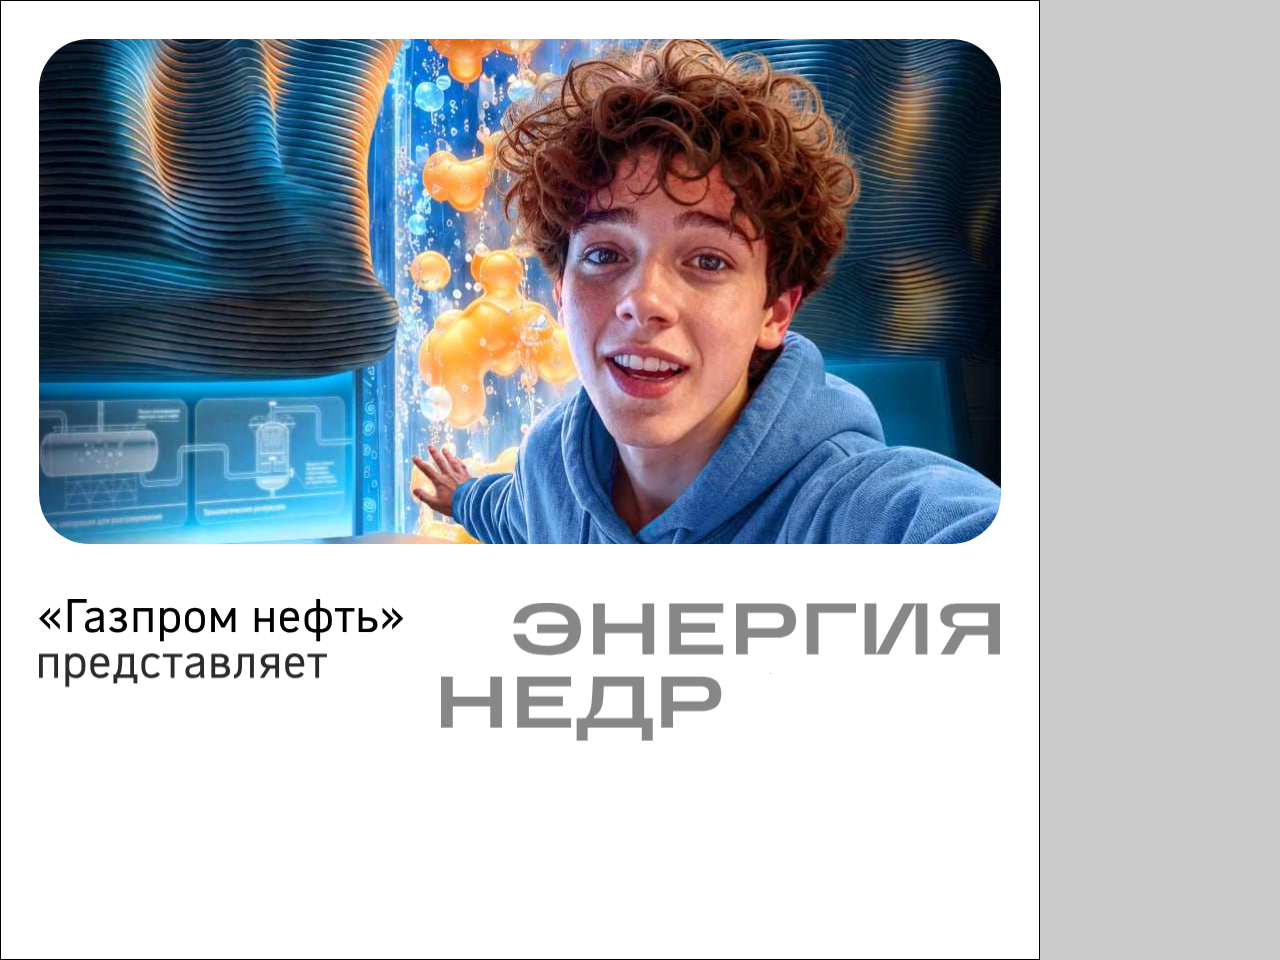
==== adap_1060x1400_new/index.html @ c8fe0cfa "Add files via upload" ====
<!DOCTYPE html>
<html lang="ru">

<head>

    <meta charset="UTF-8">
    <meta name="viewport" content="width=device-width, initial-scale=1.0">

    <title>Энергия недр</title>

    <link rel="stylesheet" href="style.css">

</head>

<body>
         <a href="%banner.reference_mrc_user1%" target="%banner.target%" id="Stage">


<div id="banner">


    <!-- =====================================================
         1. PHOTO
    ====================================================== -->

    <div class="photo">

        <img src="img/photo.jpg" alt="">

    </div>



    <!-- =====================================================
         2. MAIN CONTENT
    ====================================================== -->

    <div class="main-content">
          <div class="content-scale">

                  <!-- ГАЗПРОМ НЕФТЬ / ПРЕДСТАВЛЯЕТ -->
                  <div class="present-block">

                      <img class="gazprom" src="img/gazprom.svg" alt="Газпром нефть">
                      <img class="presents" src="img/presents.svg" alt="представляет">
                  </div>


                  <!-- ЭНЕРГИЯ НЕДР -->

                  <div class="brand">
                      <img class="logo" src="img/logo.svg" alt="Энергия недр">

                      <!-- ВЫСТАВКА-ОТКРЫТИЕ -->
                      <div class="exhibition">
                         <img class="exhibition-text" src="img/exhibition.svg" alt="Выставка-открытие">
                         <svg class="exhibition-outline"><rect class="outline-path"/></svg>
                      </div>

                 </div>





                  <!-- ХАНТЫ-МАНСИЙСК -->

                  <img class="location"
                       src="img/location.png"
                       alt="">



                  <!-- ПРИ ПОДДЕРЖКЕ -->

                  <img class="support"
                       src="img/supp.png"
                       alt="">
          </div>


    </div>



    <!-- =====================================================
         3. FOOTER
    ====================================================== -->

    <div class="footer">

        <img class="legal"
             src="img/legal.png"
             alt="">

        <img class="age"
             src="img/age.svg"
             alt="6+">

    </div>


</div>

</a>

<script src="gsap.min.js"></script>
<script src="script.js"></script>


</body>

</html>
---- adap_1060x1400_new/style.css ----
/* =========================================================
   RESET
========================================================= */

*{
    box-sizing:border-box;
}

html,
body{
    margin:0;
    padding:0;
    width:100%;
    height:100%;
}

body{
    background:#ccc;
    overflow:auto;
}


/* =========================================================
   BANNER

   MAX: 1040 × 1600
   MIN: 330 × 960

   ЛОГИКА МАСШТАБА:

   1040 → 890px:
   графика остается 100%

   ниже 890px:
   графика начинает пропорционально уменьшаться

   425px и ниже:
   дополнительно меняется композиция
========================================================= */

#banner{
    position:relative;

    width:clamp(330px, 100vw, 1040px);
    height:clamp(960px, 100vh, 1600px);

    max-width:1040px;
    max-height:1600px;

    overflow:hidden;

    background:#fff;

    /* рамка входит внутрь размера */
    border:1px solid #000;

    /*
       По умолчанию графика 100%.
       Ниже 890px переменная будет переопределена.
    */
    --scale:1;

    /*
       Поля НЕ зависят от --scale.
       Они плавно меняются отдельно.
    */
    --side:clamp(12px, 3.65vw, 38px);

    display:flex;
    flex-direction:column;

    padding:
        var(--side)
        var(--side)
        clamp(8px, 1.7vw, 18px);
}


/* =========================================================
   1. PHOTO

   Фото не использует --scale.
   Оно адаптируется самостоятельно.
========================================================= */

.photo{
    position:relative;

    flex:none;

    width:100%;
    height:56%;

    overflow:hidden;

    border-radius:clamp(18px, 4.8vw, 50px);

    transform-origin:center center;
}

.photo img{
    display:block;

    width:100%;
    height:100%;
    right:0;

    object-fit:cover;
    object-position:center center;
}


/* =========================================================
   2. MAIN CONTENT

   Занимает все пространство между PHOTO и FOOTER.
========================================================= */

.main-content{
    position:relative;

    flex:1;

    min-height:0;

    width:100%;
}


/* =========================================================
   ГАЗПРОМ НЕФТЬ + ПРЕДСТАВЛЯЕТ
========================================================= */

.present-block{
    position:absolute;

    left:0;
    top:55px ;

    display:flex;
    flex-direction:column;

    align-items:flex-start;
}


/* =========================================================
   ГАЗПРОМ НЕФТЬ
========================================================= */

.gazprom{
    display:block;
    width:auto;
    height:auto;
}

/* =========================================================
   ПРЕДСТАВЛЯЕТ
========================================================= */

.presents{
    display:block;
    width:auto;
    height:auto;
    margin-top:8px;
}

/* =========================================================
   BRAND

   ЭНЕРГИЯ НЕДР + ВЫСТАВКА-ОТКРЫТИЕ
========================================================= */

.brand{
    right:0;
    top:48px;
    position: absolute;
}


/* =========================================================
   ЭНЕРГИЯ НЕДР
========================================================= */

.logo{
    position:relative;
    display:block;
    width:auto;
    height:auto;
}


/* =========================================================
   ВЫСТАВКА-ОТКРЫТИЕ
========================================================= */

.exhibition{
    position:absolute;

    right:0;
    bottom:0;

    width:260px;
    height:58px;

    display:flex;
    align-items:center;
    justify-content:center;
}

.exhibition-text{
    position:relative;
    display:block;

    width:auto;
    height:auto;

    z-index:2;
}

.exhibition-outline{
    position:absolute;

    left:0;
    top:0;

    width:100%;
    height:100%;

    overflow:visible;

    z-index:1;
}

.outline-path{
    fill:none;
    stroke:#000;
    stroke-width:1;
    vector-effect:non-scaling-stroke;
}


/* =========================================================
   LOCATION
   Ханты-Мансийск
========================================================= */

.location{
    position:absolute;
    left:0;
    top:55%;

    display:block;
    width:auto;
    height:auto;

    transform:translateY(-50%);
}

/* =========================================================
   SUPPORT
========================================================= */

.support{
    position:absolute;
    right:0;
    top:55%;

    display:block;
    width:auto;
    height:auto;

    transform:translateY(-50%);
}


/* =========================================================
   3. FOOTER

   Всегда находится внизу баннера.
========================================================= */

.footer{
    position:relative;

    flex:none;

    width:100%;
    height:calc(55px * var(--scale));

    display:flex;

    align-items:flex-end;
    justify-content:space-between;
}


/* =========================================================
   LEGAL
========================================================= */

.legal{
    display:block;
    width:auto;
    height:auto;
}

.age{
    display:block;
    width:auto;
    height:auto;
}

/* =========================================================

   950--425px

   пропорциональное Масштабирование 
========================================================= */

.content-scale{
    position:absolute;
    left:0;
    top:0;
    width:100%;
    height:100%;
}


@media (max-width:949px){

    .content-scale{
        transform:scale(calc(100vw / 950));
        width:calc(100% * 950 / 100vw);
        height:calc(100% * 950 / 100vw);
    }

}





/* =========================================================
   MOBILE
   425px И МЕНЬШЕ
========================================================= */

@media (max-width:425px){

    #banner{
        padding-left:12px;
        padding-right:12px;
        padding-top:12px;
        padding-bottom:8px;
    }

    /* =====================================================
       PHOTO
       Фото занимает верхнюю часть.
       Показываем изображение полностью по высоте.
    ===================================================== */

    .photo{
        height:48%;
        border-radius:18px;
        display:flex;
        align-items:center;
        justify-content:center;
        background:#fff;
    }

        .photo img{
        width:auto;
        height:100%;
        max-width:none;

        object-fit:initial;

        position:absolute;
        left:30%;
        top:0;
        transform:translateX(-50%);
}
    /* =====================================================
       MAIN
       Контент занимает около 40% высоты баннера
    ===================================================== */

    .main-content{
        position:relative;
        flex:1;
        width:100%;
        min-height:0;
    }

    .content-scale{
        position:absolute;
        inset:0;
        width:100%;
        height:100%;
    }


    /* =====================================================
       ГАЗПРОМ
       Полностью влево
    ===================================================== */

    .present-block{
        left:0;
        top:3%;
        transform:none;
        align-items:flex-start;
    }

    .presents{
        margin-top:6px;
    }

    /* =====================================================
       ЛОГО
    ===================================================== */

    .brand{
        left:0;
        right:auto;
        top:28%;
        width:100%;
        transform:none;
    }

    /* =====================================================
       LOCATION
    ===================================================== */

    .location{
        left:0;
        top:58%;
        transform:none;
    }


    /* =====================================================
       SUPPORT
    ===================================================== */

.support{
    left:auto;
    right:0;
    top:76%;
    transform:none;
}

    /* =====================================================
       FOOTER
    ===================================================== */

    .footer .legal{
        max-width:calc(100% - 35px);
        height:auto;
    }

    .footer{
    position:relative;
    flex:none;
    width:100%;
    height:auto;
    min-height:28px;

    display:flex;
    align-items:flex-end;
    justify-content:space-between;

    overflow:visible;
}
    
    .footer .age{
    flex:none;
    margin-left:8px;
}

}
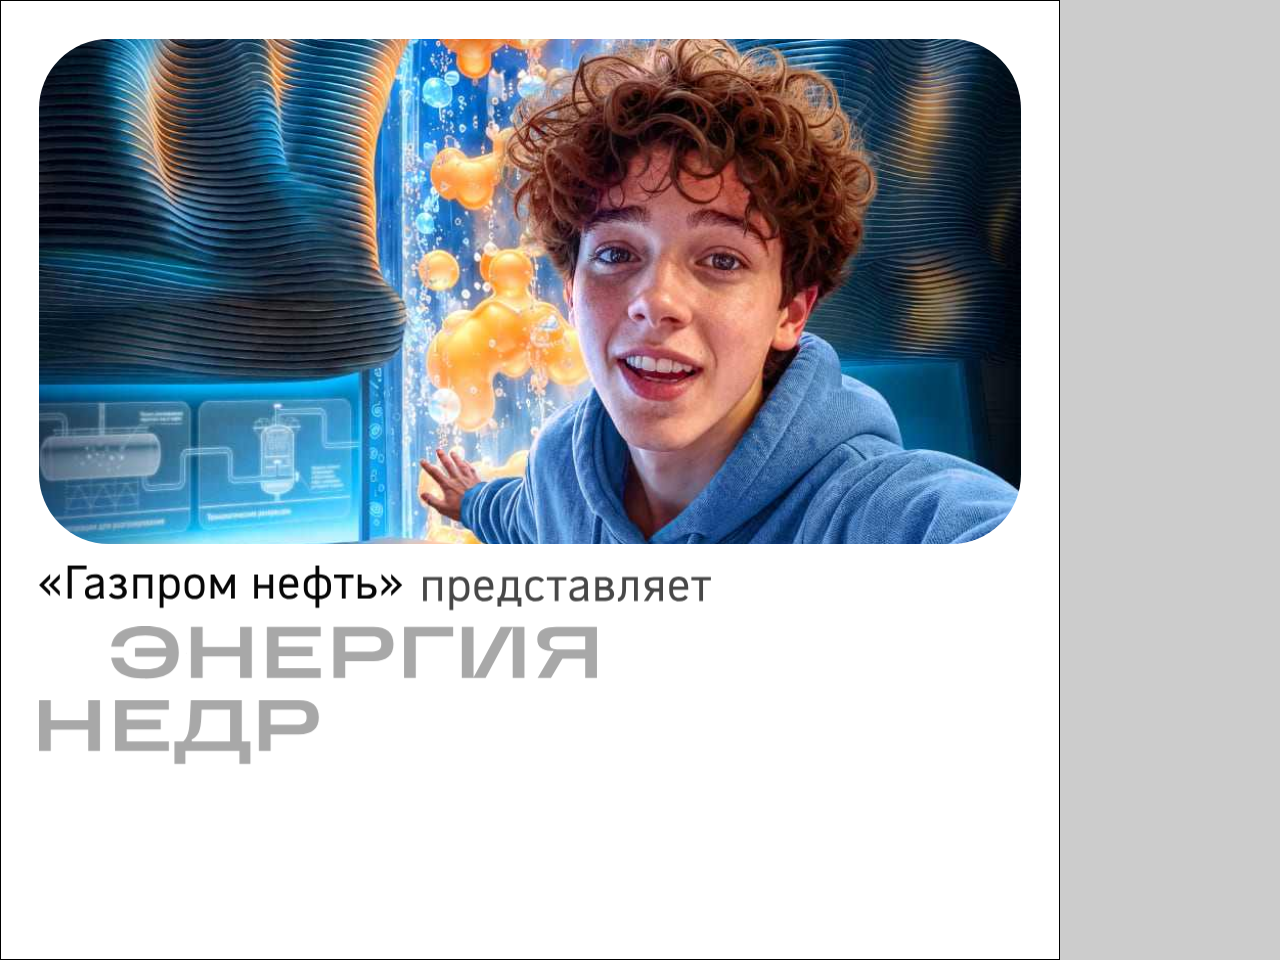
==== commit 40659e6f: "Update index.html" ====
--- a/adap_1060x1400_new/index.html
+++ b/adap_1060x1400_new/index.html
@@ -48,17 +48,27 @@
 
                   <!-- ЭНЕРГИЯ НЕДР -->
 
-                  <div class="brand">
-                      <img class="logo" src="img/logo.svg" alt="Энергия недр">
+                <div class="brand">
 
-                      <!-- ВЫСТАВКА-ОТКРЫТИЕ -->
-                      <div class="exhibition">
-                         <img class="exhibition-text" src="img/exhibition.svg" alt="Выставка-открытие">
-                         <svg class="exhibition-outline"><rect class="outline-path"/></svg>
-                      </div>
+                    <div class="brand-art">
 
-                 </div>
+                        <img class="logo"
+                             src="img/logo.svg"
+                             alt="Энергия недр">
 
+                        <div class="exhibition">
+                            <img class="exhibition-text"
+                                 src="img/exhibition.svg"
+                                 alt="Выставка-открытие">
+
+                            <svg class="exhibition-outline">
+                                <rect class="outline-path"></rect>
+                            </svg>
+                        </div>
+
+                    </div>
+
+                </div>
 
 
 
@@ -110,4 +120,4 @@
 
 </body>
 
-</html>+</html>
--- a/adap_1060x1400_new/style.css
+++ b/adap_1060x1400_new/style.css
@@ -41,11 +41,11 @@
 #banner{
     position:relative;
 
-    width:clamp(330px, 100vw, 1040px);
-    height:clamp(960px, 100vh, 1600px);
-
-    max-width:1040px;
-    max-height:1600px;
+    width:clamp(330px, 100vw, 1060px);
+    height:clamp(960px, 100vh, 1400px);
+
+    max-width:1060px;
+    max-height:1400px;
 
     overflow:hidden;
 
@@ -53,6 +53,7 @@
 
     /* рамка входит внутрь размера */
     border:1px solid #000;
+
 
     /*
        По умолчанию графика 100%.
@@ -69,6 +70,10 @@
     display:flex;
     flex-direction:column;
 
+ 
+    --sx:1;
+    --sy:1;
+
     padding:
         var(--side)
         var(--side)
@@ -93,7 +98,7 @@
 
     overflow:hidden;
 
-    border-radius:clamp(18px, 4.8vw, 50px);
+    border-radius:max(35px, calc(70px * var(--sx)));
 
     transform-origin:center center;
 }
@@ -133,14 +138,13 @@
 
 .present-block{
     position:absolute;
-
     left:0;
-    top:55px ;
+    top:calc(30px * var(--sy));
 
     display:flex;
-    flex-direction:column;
-
-    align-items:flex-start;
+    flex-direction:row;
+    align-items:center;
+    gap:calc(20px * var(--sx));
 }
 
 
@@ -162,7 +166,7 @@
     display:block;
     width:auto;
     height:auto;
-    margin-top:8px;
+    margin-top:3.5px;
 }
 
 /* =========================================================
@@ -172,36 +176,38 @@
 ========================================================= */
 
 .brand{
+    position:absolute;
+    left:0;
+    top:calc(100px * var(--sy));
+}
+
+.brand-art{
+    position:relative;
+    width:max-content;
+    transform-origin:left top;
+}
+
+/* =========================================================
+   ЭНЕРГИЯ НЕДР
+========================================================= */
+
+.logo{
+    display:block;
+    width:auto;
+    height:auto;
+}
+
+/* =========================================================
+   ВЫСТАВКА-ОТКРЫТИЕ
+========================================================= */
+
+.exhibition{
+    position:absolute;
     right:0;
-    top:48px;
-    position: absolute;
-}
-
-
-/* =========================================================
-   ЭНЕРГИЯ НЕДР
-========================================================= */
-
-.logo{
-    position:relative;
-    display:block;
-    width:auto;
-    height:auto;
-}
-
-
-/* =========================================================
-   ВЫСТАВКА-ОТКРЫТИЕ
-========================================================= */
-
-.exhibition{
-    position:absolute;
-
-    right:0;
-    bottom:0;
-
-    width:260px;
-    height:58px;
+    bottom:calc(20px * var(--sy));;
+
+    width:455px;
+    height:85px;
 
     display:flex;
     align-items:center;
@@ -209,13 +215,11 @@
 }
 
 .exhibition-text{
-    position:relative;
-    display:block;
-
-    width:auto;
-    height:auto;
-
-    z-index:2;
+    display:block;
+    width:auto;
+    height:auto;
+    max-width:90%;
+    max-height:70%;
 }
 
 .exhibition-outline{
@@ -235,7 +239,7 @@
 .outline-path{
     fill:none;
     stroke:#000;
-    stroke-width:1;
+    stroke-width:1.3;
     vector-effect:non-scaling-stroke;
 }
 
@@ -248,7 +252,7 @@
 .location{
     position:absolute;
     left:0;
-    top:55%;
+    top:80%;
 
     display:block;
     width:auto;
@@ -264,7 +268,7 @@
 .support{
     position:absolute;
     right:0;
-    top:55%;
+    top:80%;
 
     display:block;
     width:auto;
@@ -325,18 +329,6 @@
     width:100%;
     height:100%;
 }
-
-
-@media (max-width:949px){
-
-    .content-scale{
-        transform:scale(calc(100vw / 950));
-        width:calc(100% * 950 / 100vw);
-        height:calc(100% * 950 / 100vw);
-    }
-
-}
-
 
 
 
@@ -363,7 +355,6 @@
 
     .photo{
         height:48%;
-        border-radius:18px;
         display:flex;
         align-items:center;
         justify-content:center;
@@ -378,7 +369,7 @@
         object-fit:initial;
 
         position:absolute;
-        left:30%;
+        left:40%;
         top:0;
         transform:translateX(-50%);
 }
@@ -408,14 +399,21 @@
     ===================================================== */
 
     .present-block{
+        display: block;
         left:0;
-        top:3%;
-        transform:none;
-        align-items:flex-start;
+        top:calc(40px * var(--sy));
+        right: auto;
+
+    }
+     .present-block .gazprom,
+    .present-block .presents{
+        display:block;
     }
 
     .presents{
-        margin-top:6px;
+        margin-top:calc(10px * var(--sy));
+        margin-left:calc(240px * var(--sx));
+        
     }
 
     /* =====================================================
@@ -455,11 +453,14 @@
     /* =====================================================
        FOOTER
     ===================================================== */
-
     .footer .legal{
-        max-width:calc(100% - 35px);
-        height:auto;
-    }
+        max-width:none;
+    }
+
+    .footer .age{
+        max-width:none;
+    }
+
 
     .footer{
     position:relative;
@@ -480,4 +481,4 @@
     margin-left:8px;
 }
 
-}+}
